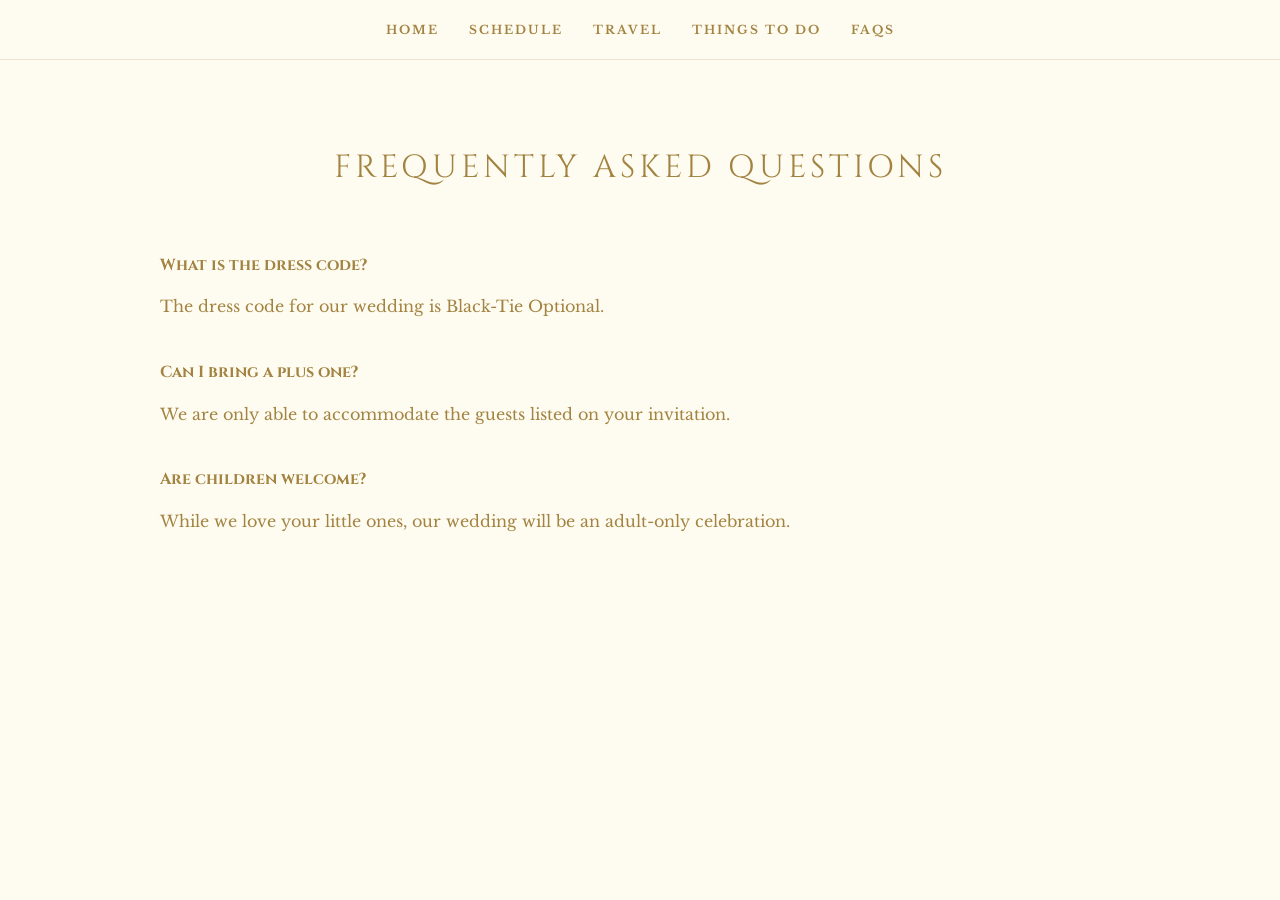
==== faq.html @ e16b8d99 "Add files via upload" ====
<!DOCTYPE html>
<html lang="en">
<head>
    <meta charset="UTF-8">
    <title>FAQ | Jane & Daniel</title>
    <link href="https://fonts.googleapis.com/css2?family=Cinzel&family=Libre+Baskerville&display=swap" rel="stylesheet">
    <link rel="stylesheet" href="css/gold-theme.css">
</head>
<body>
    <header>
        <div class="nav-links">
            <a href="index.html">Home</a>
            <a href="schedule.html">Schedule</a>
            <a href="travel.html">Travel</a>
            <a href="things-to-do.html">Things to Do</a>
            <a href="faq.html">FAQs</a>
        </div>
    </header>

    <main class="container">
        <h1>Frequently Asked Questions</h1>

        <div style="margin-top: 60px;">
            <div class="faq-item">
                <span class="faq-question">What is the dress code?</span>
                <p>The dress code for our wedding is Black-Tie Optional.</p>
            </div>

            <div class="faq-item">
                <span class="faq-question">Can I bring a plus one?</span>
                <p>We are only able to accommodate the guests listed on your invitation.</p>
            </div>

            <div class="faq-item">
                <span class="faq-question">Are children welcome?</span>
                <p>While we love your little ones, our wedding will be an adult-only celebration.</p>
            </div>
        </div>
    </main>
</body>
</html>
---- css/gold-theme.css ----
/* Переменные темы - меняя их здесь, вы меняете весь сайт */
:root {
    --bg-color: #FEFCF0;
    --accent-color: #A38341;
    --text-color: #333333;
    --font-header: 'Cinzel', serif;
    --font-body: 'Libre Baskerville', serif;
}

body {
    background-color: var(--bg-color);
    color: var(--accent-color);
    font-family: var(--font-body);
    margin: 0;
    line-height: 1.6;
    text-align: center;
}

/* Навигация */
header {
    position: sticky;
    top: 0;
    background: var(--bg-color);
    padding: 20px 0;
    border-bottom: 1px solid rgba(163, 131, 65, 0.2);
    z-index: 1000;
}

.nav-links {
    display: flex;
    justify-content: center;
    gap: 30px;
}

.nav-links a {
    text-decoration: none;
    color: var(--accent-color);
    text-transform: uppercase;
    font-size: 12px;
    letter-spacing: 2px;
    font-weight: bold;
}

/* Контейнеры для контента */
.container {
    max-width: 960px;
    margin: 0 auto;
    padding: 60px 20px;
}

h1, h2, h3 {
    font-family: var(--font-header);
    text-transform: uppercase;
    letter-spacing: 4px;
    font-weight: 400;
}

/* Автоматическая стилизация картинок по номерам */
.img-1 { width: 100%; max-height: 600px; object-fit: cover; border-radius: 2px; }
.img-2 { width: 100%; max-width: 500px; margin: 20px auto; }

/* Карточки для FAQ и Расписания */
.info-card {
    border: 1px solid rgba(163, 131, 65, 0.3);
    padding: 40px;
    margin-bottom: 30px;
    text-align: left;
}
/* Дополнительные стили для Travel и POI */
.travel-section, .poi-grid {
    text-align: left;
    margin-top: 40px;
}

.item-card {
    border-bottom: 1px solid rgba(163, 131, 65, 0.2);
    padding: 30px 0;
}

.item-card:last-child { border-bottom: none; }

.item-title {
    font-family: var(--font-header);
    font-size: 20px;
    margin-bottom: 10px;
}

.faq-item {
    margin-bottom: 40px;
    text-align: left;
}

.faq-question {
    font-family: var(--font-header);
    font-weight: bold;
    font-size: 16px;
    margin-bottom: 10px;
    display: block;
}
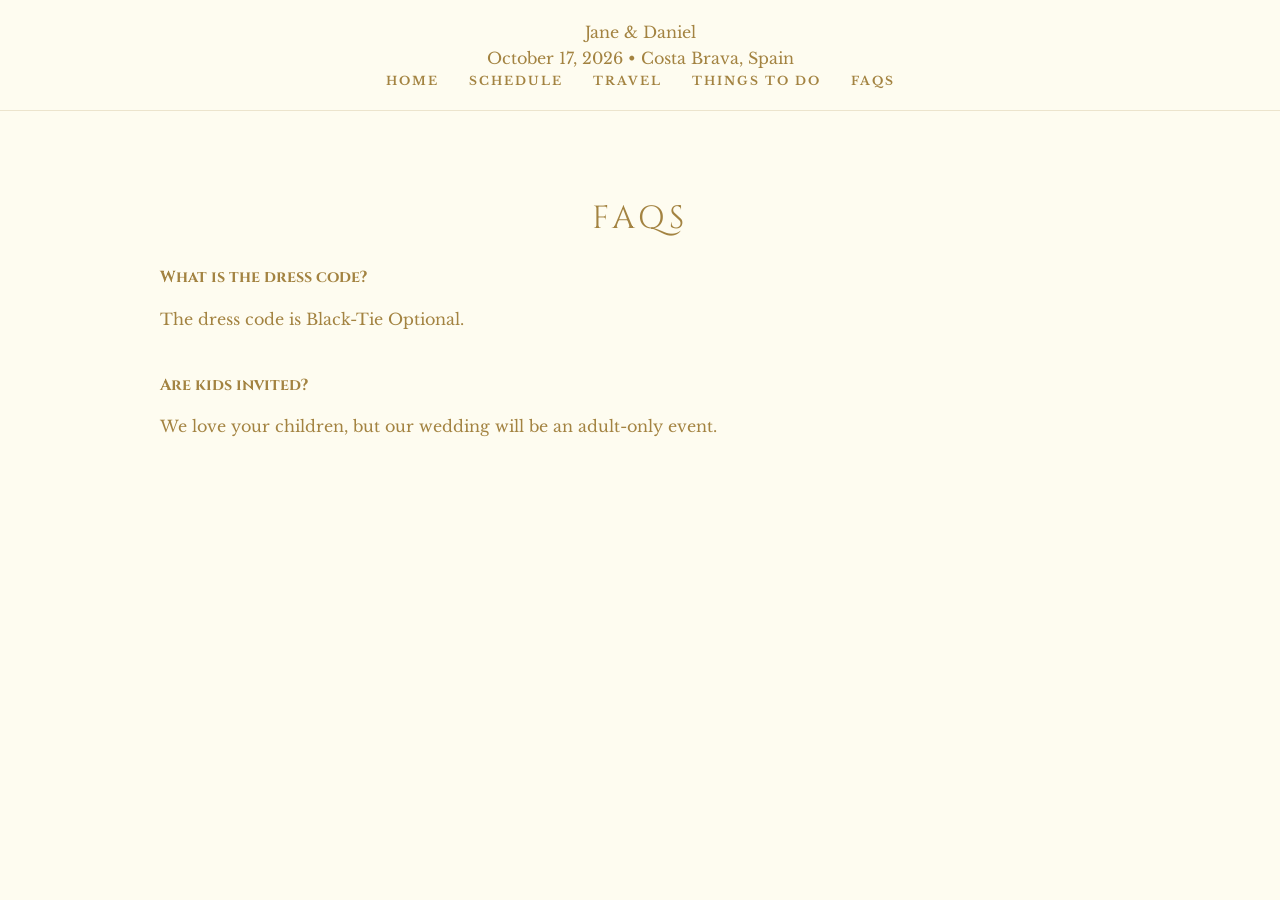
==== commit c6daee57: "Update faq.html v3" ====
--- a/faq.html
+++ b/faq.html
@@ -8,34 +8,27 @@
 </head>
 <body>
     <header>
-        <div class="nav-links">
+        <div class="header-names">Jane & Daniel</div>
+        <div class="header-info">October 17, 2026 • Costa Brava, Spain</div>
+        <nav class="nav-links">
             <a href="index.html">Home</a>
             <a href="schedule.html">Schedule</a>
             <a href="travel.html">Travel</a>
             <a href="things-to-do.html">Things to Do</a>
             <a href="faq.html">FAQs</a>
-        </div>
+        </nav>
     </header>
 
     <main class="container">
-        <h1>Frequently Asked Questions</h1>
-
-        <div style="margin-top: 60px;">
-            <div class="faq-item">
-                <span class="faq-question">What is the dress code?</span>
-                <p>The dress code for our wedding is Black-Tie Optional.</p>
-            </div>
-
-            <div class="faq-item">
-                <span class="faq-question">Can I bring a plus one?</span>
-                <p>We are only able to accommodate the guests listed on your invitation.</p>
-            </div>
-
-            <div class="faq-item">
-                <span class="faq-question">Are children welcome?</span>
-                <p>While we love your little ones, our wedding will be an adult-only celebration.</p>
-            </div>
+        <h1>FAQs</h1>
+        <div class="faq-item">
+            <span class="faq-question">What is the dress code?</span>
+            <p>The dress code is Black-Tie Optional.</p>
+        </div>
+        <div class="faq-item">
+            <span class="faq-question">Are kids invited?</span>
+            <p>We love your children, but our wedding will be an adult-only event.</p>
         </div>
     </main>
 </body>
-</html>+</html>
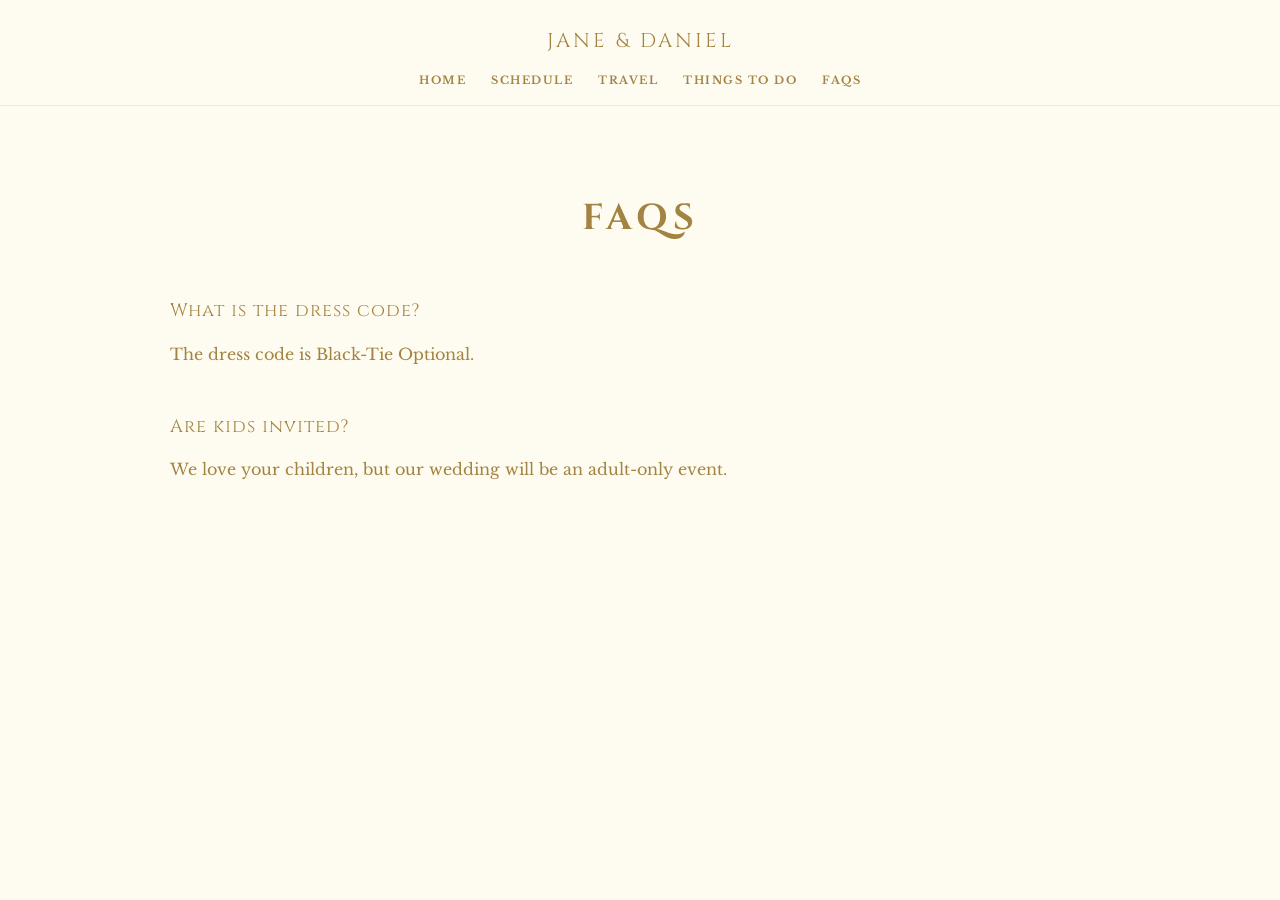
==== commit e988d09c: "Update faq.html" ====
--- a/faq.html
+++ b/faq.html
@@ -7,9 +7,9 @@
     <link rel="stylesheet" href="css/gold-theme.css">
 </head>
 <body>
+    
     <header>
         <div class="header-names">Jane & Daniel</div>
-        <div class="header-info">October 17, 2026 • Costa Brava, Spain</div>
         <nav class="nav-links">
             <a href="index.html">Home</a>
             <a href="schedule.html">Schedule</a>
--- a/css/gold-theme.css
+++ b/css/gold-theme.css
@@ -1,99 +1,171 @@
-/* Переменные темы - меняя их здесь, вы меняете весь сайт */
+/* =========================================
+   1. ПЕРЕМЕННЫЕ И ОСНОВА
+   ========================================= */
 :root {
     --bg-color: #FEFCF0;
-    --accent-color: #A38341;
-    --text-color: #333333;
-    --font-header: 'Cinzel', serif;
-    --font-body: 'Libre Baskerville', serif;
+    --gold: #A38341;
+    --text-dark: #333333;
+    --font-serif: 'Cinzel', serif; /* Для заголовков */
+    --font-body: 'Libre Baskerville', serif; /* Для текста */
 }
 
 body {
     background-color: var(--bg-color);
-    color: var(--accent-color);
+    color: var(--gold);
     font-family: var(--font-body);
     margin: 0;
     line-height: 1.6;
     text-align: center;
 }
 
-/* Навигация */
+/* =========================================
+   2. ШАПКА (ТОЛЬКО ИМЕНА И НАВИГАЦИЯ)
+   ========================================= */
 header {
     position: sticky;
     top: 0;
     background: var(--bg-color);
-    padding: 20px 0;
-    border-bottom: 1px solid rgba(163, 131, 65, 0.2);
+    padding: 25px 0 15px 0;
+    border-bottom: 1px solid rgba(163, 131, 65, 0.15);
     z-index: 1000;
+}
+
+.header-names {
+    font-family: var(--font-serif);
+    font-size: 20px;
+    letter-spacing: 3px;
+    text-transform: uppercase;
+    margin-bottom: 15px;
 }
 
 .nav-links {
     display: flex;
     justify-content: center;
-    gap: 30px;
+    gap: 25px;
+    flex-wrap: wrap;
 }
 
 .nav-links a {
     text-decoration: none;
-    color: var(--accent-color);
+    color: var(--gold);
     text-transform: uppercase;
-    font-size: 12px;
-    letter-spacing: 2px;
+    font-size: 11px;
+    letter-spacing: 1.5px;
     font-weight: bold;
 }
 
-/* Контейнеры для контента */
+/* =========================================
+   3. КАРУСЕЛЬ (ГЛАВНАЯ)
+   ========================================= */
+.carousel-container {
+    width: 100%;
+    max-width: 1100px;
+    height: 650px;
+    margin: 0 auto;
+    position: relative;
+    overflow: hidden;
+}
+
+.carousel-slide {
+    position: absolute;
+    width: 100%;
+    height: 100%;
+    opacity: 0;
+    animation: slideShow 12s infinite;
+    background-size: cover;
+    background-position: center;
+}
+
+.slide-1 { background-image: url('../images/home/1.jpg'); animation-delay: 0s; }
+.slide-2 { background-image: url('../images/home/2.jpg'); animation-delay: 4s; }
+.slide-3 { background-image: url('../images/home/3.jpg'); animation-delay: 8s; }
+
+@keyframes slideShow {
+    0% { opacity: 0; }
+    10% { opacity: 1; }
+    33% { opacity: 1; }
+    43% { opacity: 0; }
+    100% { opacity: 0; }
+}
+
+/* =========================================
+   4. ЦЕНТРАЛЬНЫЙ БЛОК (ИМЕНА, ДАТА, МЕСТО)
+   ========================================= */
+.hero-content {
+    padding: 60px 20px;
+}
+
+.hero-names {
+    font-family: var(--font-serif);
+    font-size: 64px; /* Крупный размер как в оригинале */
+    letter-spacing: 6px;
+    text-transform: uppercase;
+    margin: 0 0 20px 0;
+}
+
+.hero-info {
+    font-size: 18px;
+    letter-spacing: 3px;
+    text-transform: uppercase;
+    margin-top: 10px;
+    font-weight: 400;
+}
+
+/* =========================================
+   5. КОНТЕНТ СТРАНИЦ (SCHEDULE, TRAVEL И Т.Д.)
+   ========================================= */
 .container {
-    max-width: 960px;
+    max-width: 940px;
     margin: 0 auto;
     padding: 60px 20px;
 }
 
-h1, h2, h3 {
-    font-family: var(--font-header);
+h1 {
+    font-family: var(--font-serif);
+    font-size: 36px;
     text-transform: uppercase;
-    letter-spacing: 4px;
-    font-weight: 400;
-}
-
-/* Автоматическая стилизация картинок по номерам */
-.img-1 { width: 100%; max-height: 600px; object-fit: cover; border-radius: 2px; }
-.img-2 { width: 100%; max-width: 500px; margin: 20px auto; }
-
-/* Карточки для FAQ и Расписания */
-.info-card {
-    border: 1px solid rgba(163, 131, 65, 0.3);
-    padding: 40px;
-    margin-bottom: 30px;
-    text-align: left;
-}
-/* Дополнительные стили для Travel и POI */
-.travel-section, .poi-grid {
-    text-align: left;
-    margin-top: 40px;
+    letter-spacing: 5px;
+    margin-bottom: 50px;
 }
 
 .item-card {
-    border-bottom: 1px solid rgba(163, 131, 65, 0.2);
-    padding: 30px 0;
+    text-align: left;
+    margin-bottom: 80px;
 }
 
-.item-card:last-child { border-bottom: none; }
+.item-card img {
+    width: 100%;
+    max-height: 550px;
+    object-fit: cover;
+    margin-bottom: 30px;
+}
 
 .item-title {
-    font-family: var(--font-header);
-    font-size: 20px;
+    font-family: var(--font-serif);
+    font-size: 26px;
+    text-transform: uppercase;
+    letter-spacing: 2px;
     margin-bottom: 10px;
 }
 
+.item-meta {
+    font-size: 14px;
+    text-transform: uppercase;
+    letter-spacing: 1.5px;
+    display: block;
+    margin-bottom: 15px;
+}
+
+/* FAQ */
 .faq-item {
-    margin-bottom: 40px;
     text-align: left;
+    margin-bottom: 45px;
 }
 
 .faq-question {
-    font-family: var(--font-header);
-    font-weight: bold;
-    font-size: 16px;
+    font-family: var(--font-serif);
+    font-size: 18px;
+    letter-spacing: 1px;
     margin-bottom: 10px;
     display: block;
-}+}
